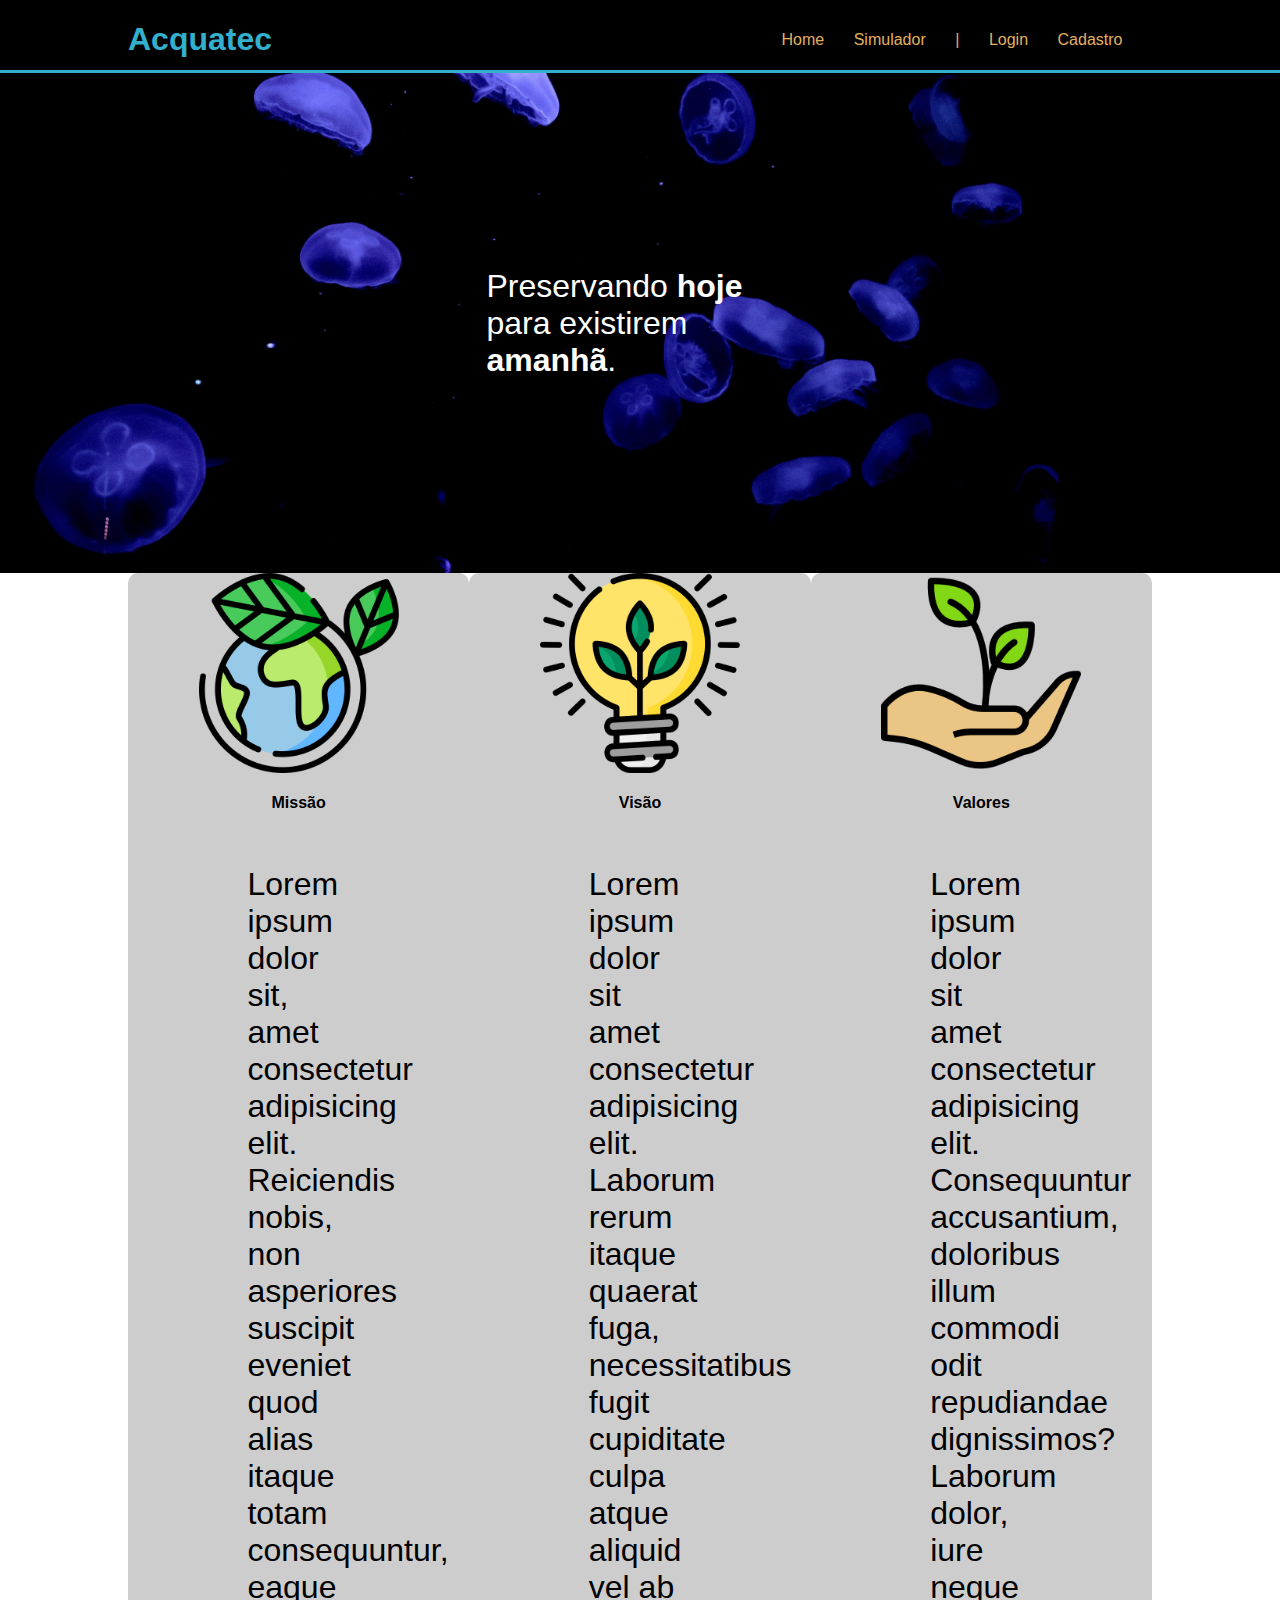
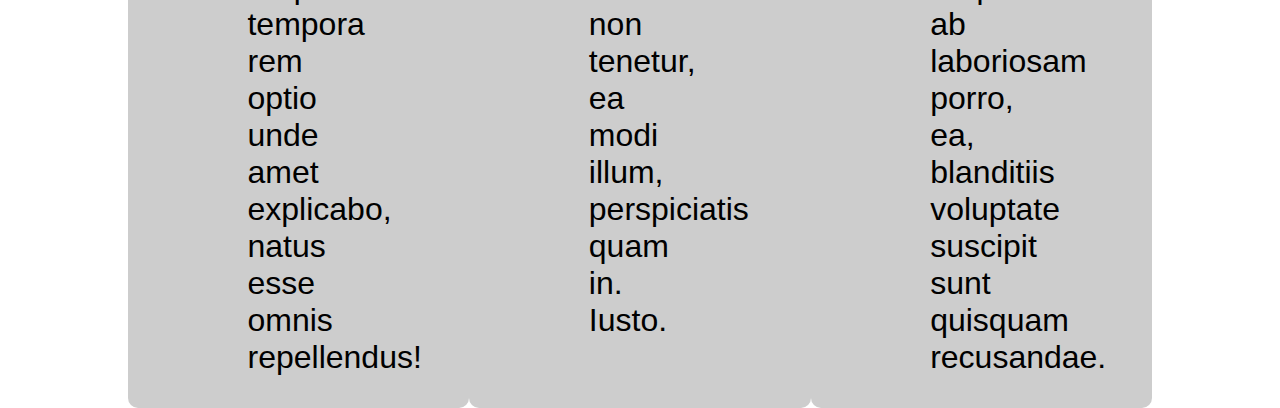
==== index.html @ 927c72e0 "Código feito em aula" ====
<!DOCTYPE html>
<html lang="en">

<head>
    <meta charset="UTF-8">
    <meta http-equiv="X-UA-Compatible" content="IE=edge">
    <meta name="viewport" content="width=device-width, initial-scale=1.0">
    <title>Home - Acquatec</title>
    <link rel="stylesheet" href="style.css">
</head>

<body>
    <!-- Começo do Header -->
    <div class="header">
        <div class="container">
            <h1>Acquatec</h1>

            <ul>
                <li>
                    Home
                </li>
                <li>
                    <a href="https://www.google.com/">
                        Simulador
                    </a>
                </li>
                <li>
                    |
                </li>
                <li>
                    <a href="">
                        Login
                    </a>
                </li>
                <li>
                    <a href="">
                        Cadastro
                    </a>
                </li>
            </ul>
        </div>
    </div>
    <!-- Fim do Header -->
    <!-- Começo do Banner -->
    <div class="banner">
        <div class="container">
            <p>
                Preservando <span>hoje</span> para existirem <span>amanhã</span>.
            </p>
        </div>
    </div>
    <!-- Fim do Banner -->
    <!-- Começo do Social -->
    <div class="social">
        <div class="container">
            <div class="card">
                <img src="img/planet-earth_color.png" alt="Planeta - Missão">
                <h4>Missão</h4>
                <p>
                    Lorem ipsum dolor sit, amet consectetur adipisicing elit. Reiciendis nobis, non asperiores suscipit
                    eveniet quod alias itaque totam consequuntur, eaque tempora rem optio unde amet explicabo, natus
                    esse omnis repellendus!
                </p>
            </div>
            <div class="card">
                <img src="img/lightbulb_color.png" alt="Lâmpada - Visão">
                <h4>Visão</h4>
                <p>
                    Lorem ipsum dolor sit amet consectetur adipisicing elit. Laborum rerum itaque quaerat fuga,
                    necessitatibus fugit cupiditate culpa atque aliquid vel ab non tenetur, ea modi illum, perspiciatis
                    quam in. Iusto.
                </p>
            </div>
            <div class="card">
                <img src="img/growth_color.png" alt="Mão - Valores">
                <h4>Valores</h4>
                <p>
                    Lorem ipsum dolor sit amet consectetur adipisicing elit. Consequuntur accusantium, doloribus illum
                    commodi odit repudiandae dignissimos? Laborum dolor, iure neque ab laboriosam porro, ea, blanditiis
                    voluptate suscipit sunt quisquam recusandae.
                </p>
            </div>
        </div>
    </div>

    <!-- Fim do Social -->
</body>

</html>
---- style.css ----
body {
    margin: 0;
    font-family: Arial, Helvetica, sans-serif;
}

/* Começo do Header */

.header {
    background-color: black;
    width: 100%;
    height: 70px;
    border-bottom: #32B0CD 3px solid;
}

h1 {
    color: #32B0CD;
}

ul {
    list-style: none;
    display: flex;
    justify-content: space-evenly;
    width: 400px;
}

.container {
    width: 80%;
    margin: auto;
    display: flex;
}

.header .container {
    justify-content: space-between;
    align-items: center;
}

li,
a {
    color: #E3B062;
}

a {
    text-decoration: none;
}

/* Fim do Header */

/* Começo do Banner */
.banner {
    width: 100%;
    height: 500px;
    background-image: url(img/bg-jelly-fish-para_outras_pags.png);
    background-size: cover;
    color: white;
}

.banner .container {
    height: 100%;
    justify-content: center;
    align-items: center;
}

p {
    font-size: 32px;
    width: 30%;
}

.banner span {
    font-weight: 800;
}

/* Fim do Banner */

/* Começo do Social */
.social .container {
    justify-content: space-around;
}

.social .container img {
    width: 200px;
    height: 200px;
}

.container .card {
    background-color: #CDCDCD;
    border-radius: 10px;
    width: 350px;
    display: flex;
    flex-direction: column;
    align-items: center;
}

/* Fim do Social */
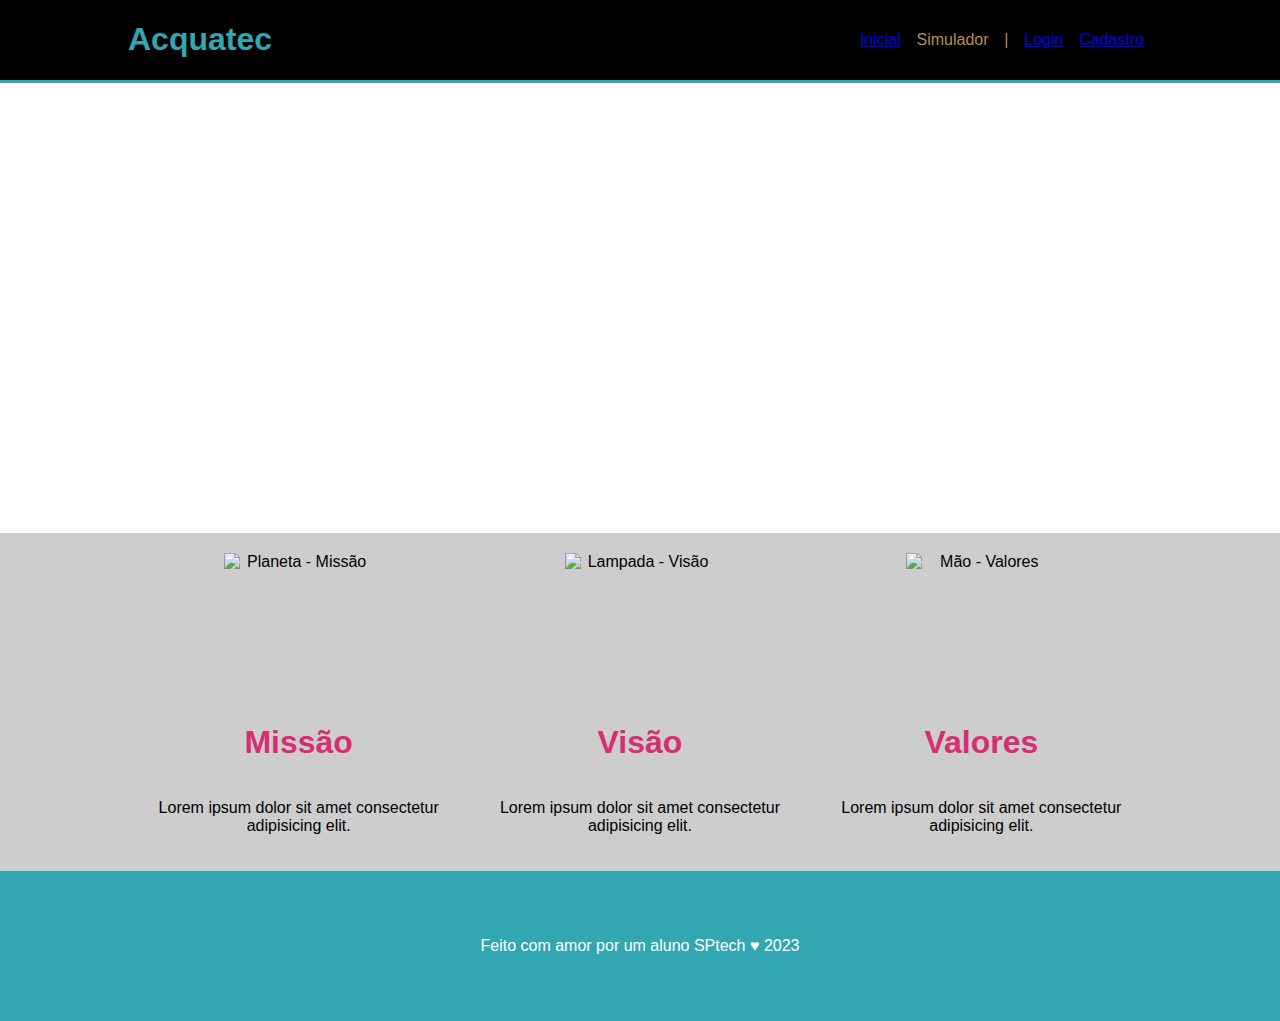
==== commit f932484a: "Atualização" ====
--- a/index.html
+++ b/index.html
@@ -1,89 +1,86 @@
 <!DOCTYPE html>
-<html lang="en">
+<html lang="pt">
 
 <head>
     <meta charset="UTF-8">
     <meta http-equiv="X-UA-Compatible" content="IE=edge">
     <meta name="viewport" content="width=device-width, initial-scale=1.0">
-    <title>Home - Acquatec</title>
-    <link rel="stylesheet" href="style.css">
+    <link rel="stylesheet" href="CSS/style.css">
+    <title>Home</title>
 </head>
 
 <body>
-    <!-- Começo do Header -->
+
+    <!-- começo do Header -->
+
     <div class="header">
         <div class="container">
+
             <h1>Acquatec</h1>
 
-            <ul>
-                <li>
-                    Home
-                </li>
-                <li>
-                    <a href="https://www.google.com/">
-                        Simulador
-                    </a>
-                </li>
-                <li>
-                    |
-                </li>
-                <li>
-                    <a href="">
-                        Login
-                    </a>
-                </li>
-                <li>
-                    <a href="">
-                        Cadastro
-                    </a>
-                </li>
+            <ul class="navBar">
+                <li><a href="index.html">Inicial</a></li>
+                <li>Simulador</li>
+                <li>|</li>
+                <li><a href="HTML/login.html">Login</a></li>
+                <li><a href="HTML/cadastro.html">Cadastro</a></li>
             </ul>
+
         </div>
+
     </div>
+
     <!-- Fim do Header -->
-    <!-- Começo do Banner -->
+
+    <!-- Começo do banner -->
+
     <div class="banner">
         <div class="container">
-            <p>
-                Preservando <span>hoje</span> para existirem <span>amanhã</span>.
-            </p>
-        </div>
-    </div>
-    <!-- Fim do Banner -->
-    <!-- Começo do Social -->
-    <div class="social">
-        <div class="container">
-            <div class="card">
-                <img src="img/planet-earth_color.png" alt="Planeta - Missão">
-                <h4>Missão</h4>
-                <p>
-                    Lorem ipsum dolor sit, amet consectetur adipisicing elit. Reiciendis nobis, non asperiores suscipit
-                    eveniet quod alias itaque totam consequuntur, eaque tempora rem optio unde amet explicabo, natus
-                    esse omnis repellendus!
-                </p>
-            </div>
-            <div class="card">
-                <img src="img/lightbulb_color.png" alt="Lâmpada - Visão">
-                <h4>Visão</h4>
-                <p>
-                    Lorem ipsum dolor sit amet consectetur adipisicing elit. Laborum rerum itaque quaerat fuga,
-                    necessitatibus fugit cupiditate culpa atque aliquid vel ab non tenetur, ea modi illum, perspiciatis
-                    quam in. Iusto.
-                </p>
-            </div>
-            <div class="card">
-                <img src="img/growth_color.png" alt="Mão - Valores">
-                <h4>Valores</h4>
-                <p>
-                    Lorem ipsum dolor sit amet consectetur adipisicing elit. Consequuntur accusantium, doloribus illum
-                    commodi odit repudiandae dignissimos? Laborum dolor, iure neque ab laboriosam porro, ea, blanditiis
-                    voluptate suscipit sunt quisquam recusandae.
-                </p>
-            </div>
+
+            <p> Preservando <span>hoje</span> para existirem <span>amanhã</span>.</p>
+
         </div>
     </div>
 
-    <!-- Fim do Social -->
+    <!-- Fim do banner-->
+
+    <!-- Começo do Social-->
+
+    <div class="social">
+        <div class="container">
+
+            <div class="card">
+                <img src="IMG/planet-earth_color.png" alt="Planeta - Missão"></img>
+                <h1>Missão</h1>
+                <p>Lorem ipsum dolor sit amet consectetur adipisicing elit.</p>
+            </div>
+
+            <div class="card">
+                <img src="IMG/lightbulb_color.png" alt="Lampada - Visão">
+                <h1>Visão</h1>
+                <p>Lorem ipsum dolor sit amet consectetur adipisicing elit.</p>
+            </div>
+
+            <div class="card">
+                <img src="IMG/growth_color.png" alt="Mão - Valores">
+                <h1>Valores </h1>
+                <p>Lorem ipsum dolor sit amet consectetur adipisicing elit.</p>
+            </div>
+
+        </div>
+    </div>
+
+    <!-- Final do Social-->
+
+    <!-- inicio  do footer -->
+
+    <div class="footer">
+        <div class="container">
+            <p>Feito com amor por um aluno SPtech &hearts; 2023</p>
+        </div>
+    </div>
+
+
 </body>
 
 </html>--- a/CSS/style.css
+++ b/CSS/style.css
@@ -0,0 +1,144 @@
+* {
+    font-family: arial;
+}
+
+body {
+    margin: 0;
+
+}
+
+.header {
+    width: 100%;
+    background-color: black;
+    border-bottom: solid 3px #32a7b1;
+
+}
+
+.header h1 {
+    color: #32a7b1;
+
+}
+
+.container {
+    display: flex;
+    width: 80%;
+    margin: auto;
+
+}
+
+.header .container {
+    justify-content: space-between;
+    /*alinha na horizontal*/
+    align-items: center;
+    /*alinha na vertical*/
+
+}
+
+.navBar {
+    color: #b58d5b;
+    width: 300px;
+    list-style: none;
+    display: flex;
+    justify-content: space-around;
+
+}
+
+/* fim do herader */
+
+/* começo do banner */
+
+.banner {
+    width: 100%;
+    height: 450px;
+    background-image: url(../IMG/bg-jelly-fish-para_outras_pags.png);
+
+}
+
+.banner .container {
+    justify-content: center;
+    align-items: center;
+    height: 100%;
+}
+
+.banner .container p {
+    font-size: 30px;
+    color: white;
+    width: 200px;
+
+}
+
+p span {
+    font-weight: 700;
+}
+
+/* Fim do banner */
+
+/* Começo social */
+
+.social {
+    width: 100%;
+    background-color: #cdcdcd;
+    
+
+}
+
+.container img{
+    width: 150px;
+    height: 150px;
+
+}
+
+.social .container{
+    justify-content: space-evenly;
+    padding: 20px 5px;
+}
+
+.card{
+    display: flex;
+    flex-direction: column; /* Por padrão a direção é em linha, quando se TROCA para coluna o ALING virá 
+                                                                      horizontal e o JUSTIFY se torna VERTICAL */
+    align-items: center;
+    text-align: center;    
+}
+
+.card h1{
+    color: #d62e71;
+
+
+}
+
+
+/*Fim do Social*/
+
+/* Começo do footer*/
+
+.footer{
+    width: 100%;
+    background-color: #32a7b1;
+    color: white;
+}
+
+
+.footer .container{
+    justify-content: center;
+    height: 150px;
+    align-items: center;
+}
+
+
+a{
+    list-style: none;
+
+    
+}
+
+
+
+
+
+
+
+
+
+
+
